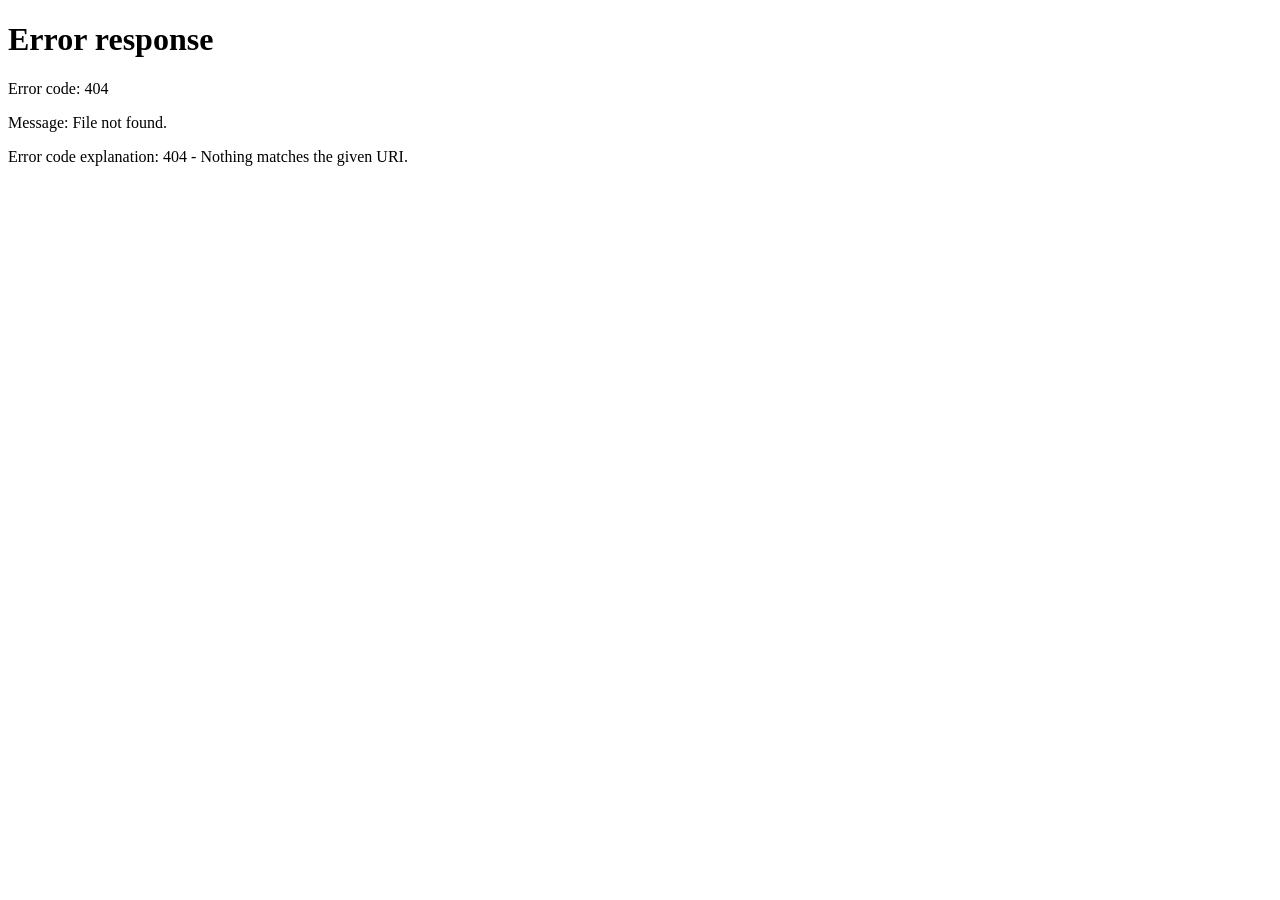
==== index.html @ 0cbb50e5 "update file" ====
<!DOCTYPE html>
<html lang="id">
<head>
    <meta charset="UTF-8">
    <meta name="viewport" content="width=device-width, initial-scale=1.0">
    <title>Website Kelas BIGVONERS</title>
    <!-- Google Fonts -->
    <link href="https://fonts.googleapis.com/css2?family=Poppins:wght@300;400;600;700&display=swap" rel="stylesheet">
    <!-- Font Awesome -->
    <link rel="stylesheet" href="https://cdnjs.cloudflare.com/ajax/libs/font-awesome/6.0.0/css/all.min.css">
    <!-- CSS -->
    <link rel="stylesheet" href="style.css">
</head>
<body>
    
   <!-- Navbar -->
<nav class="navbar">

    <div class="logo">
        <img src="logo.png" alt="Logo">
        <span>BISNIS DIGITAL 2-A1 UMSIDA</span>
    </div>
    
    <ul class="nav-links" id="navMenu">
        <li><a href="#home">Beranda</a></li>
        <li><a href="#about">Tentang</a></li>
        <li><a href="#social">Medsos</a></li>
        <li><a href="#struktur">Struktur dan Anggota</a></li>
        <li><a href="#gallery">Galeri</a></li>
        <li><a href="jadwal matkul.html" target="_blank">Jadwal</a></li>
        <li><a href="javascript:void(0)" onclick="logout()" class="logout-btn">
                <i class="fas fa-sign-out-alt"></i> Logout
            </a>
        </li>
    </ul>
    
    <div class="burger" id="burgerBtn">
        <div></div>
        <div></div>
        <div></div>
    </div>

</nav>

    <!-- Hero Section (Bagian Utama) -->
    <section id="home" class="hero">
        <div class="hero-content">
            <h1>Selamat Datang di <br> <span class="highlight">Kelas Bisnis Digital A1</span></h1>
            <p>Melaju Pesat Tanpa Batas</p>
            <a href="#about" class="btn">Jelajahi Kelas</a>
        </div>
    </section>

    <!-- About Section -->
    <section id="about" class="about">
        <div class="container">
            <h2>Tentang Kelas</h2>
            <div class="about-content">
                <div class="about-text">
                    <p>Website Bisnis Digital 2-A1 UMSIDA merupakan halaman digital yang dibuat untuk menampilkan berbagai informasi dan aktivitas yang berkaitan dengan kelas. Di dalamnya terdapat gambaran tentang jadwal perkuliahan, mata kuliah, serta beberapa dokumentasi yang menjadi bagian dari kegiatan mahasiswa selama menjalani proses belajar.<br><br> Melalui website ini, kelas Bisnis Digital 2-A1 memiliki tempat untuk menyimpan dan membagikan informasi secara lebih teratur. Selain sebagai media informasi, website ini juga menjadi bagian dari dokumentasi perjalanan mahasiswa dalam menjalani perkuliahan di bidang bisnis digital</p>
                    <div class="stats">
                        <div class="stat-box">
                            <h3>33</h3>
                            <p>Mahasiswa</p>
                        </div>
                        <div class="stat-box">
                            <h3>17</h3>
                            <p>Laki-Laki</p>
                        </div>
                        <div class="stat-box">
                            <h3>18</h3>
                            <p>Perempuan</p>
                        </div>
                    </div>
                </div>
            </div>
        </div>
    </section>

     <!-- SECTION PENGUMUMAN -->
    <section id="pengumuman" class="pengumuman-section">
        <div class="container">
            <h2>📢 Pengumuman</h2>
            <div class="pengumuman-grid">
                <!-- Pengumuman 1 -->
                <div class="pengumuman-card" onclick="openPengumuman(1)">
                    <div class="pengumuman-header">
                        <span class="pengumuman-tag">LIBUR</span>
                        <span class="pengumuman-date">16 Maret 2026</span>
                    </div>
                    <h3>Libur Hari Raya Idulfitri</h3>
                    <p>Libur Hari Raya Idulfitri pada tanggal 16 Maret 2026</p>
                </div>

                <!-- Pengumuman 2 -->
                <div class="pengumuman-card" onclick="openPengumuman(2)">
                    <div class="pengumuman-header">
                        <span class="pengumuman-tag">AKADEMIK</span>
                        <span class="pengumuman-date">30 Maret 2026</span>
                    </div>
                    <h3>Aktif Perkuliahan</h3>
                    <p>Perkuliahan dimulai lagi pada 30 Maret 2026</p>
                </div>
            </div>
        </div>
    </section>

         <!-- Media Sosial Section -->
    <section id="social" class="social">
        <h2>Media Sosial</h2>
        <div class="social-container">
            <!-- Instagram -->
            <a href="https://www.instagram.com/bigvoners" target="_blank" class="social-box">
                <i class="fab fa-instagram"></i>
                <span>Instagram</span>
            </a>
            
            <!-- TikTok -->
            <a href="https://www.tiktok.com/@bisnisdigital.umsida" target="_blank" class="social-box">
                <i class="fab fa-tiktok"></i>
                <span>TikTok</span>
            </a>
        </div>
    </section>

    <!-- Struktur Kelas Section -->
    <section id="struktur" class="struktur">
        <h2>Struktur Kelas</h2>
        <div class="struktur-container">

            <div class="struktur-box siswa">
                <div class="foto-box">
                    <img src="rizal.jpeg" alt="Siswa">
                </div>
                <h3>Raizal Ramadhan Putra Prasetyo</h3>
                <p>Ketua Kelas</p>
                <p>@rizly_pp</p>
            </div>

            <div class="struktur-box siswa">
                <div class="foto-box">
                    <img src="fandy.jpeg" alt="Siswa">
                </div>
                <h3>Fandy Akbar Putra Pratama</h3>
                <p>Wakil Ketua Kelas</p>
                <p>@fandyyoii_</p>
            </div>

            <div class="struktur-box siswa">
                <div class="foto-box">
                    <img src="pak alshaf.png" alt="Siswa">
                </div>
                <h3>Alshaf Pebrianggara, S.E., M.M.</h3>
                <p>Kaprodi Bisnis Digital</p>
            </div>

            <div class="struktur-box siswa">
                <div class="foto-box">
                    <img src="miko.png" alt="Siswa">
                </div>
                <h3>Bumicko Atha Ghaly</h3>
                <p>Bendahara</p>
                <p>@miecookp</p>
            </div>

            <div class="struktur-box siswa">
                <div class="foto-box">
                    <img src="zahra.jpeg" alt="Siswa">
                </div>
                <h3>Naurah Az Zahra</h3>
                <p>Sekretaris</p>
                <p>@vylet.ra</p>
            </div>
        </div>
    </section>

        <!-- Anggota Kelas Section -->
    <section id="anggota" class="anggota">
        <h2>Anggota Kelas</h2>
        
        <!-- Pagination Controls -->
        <div class="pagination">
            <button id="prevBtn" class="page-btn" onclick="changePage(-1)">&#8592; Sebelumnya</button>
            <span id="pageIndicator" class="page-indicator">Halaman 1 dari 4</span>
            <button id="nextBtn" class="page-btn" onclick="changePage(1)">Selanjutnya &#8594;</button>
        </div>

        <!-- Page 1 -->
        <div class="anggota-container" id="page1">
            <div class="anggota-box">
                <div class="foto-box">
                    <img src="chelsea.jpeg" alt="Siswa">
                </div>
                <h3>Rara Chelsea Basuki Putri</h3>
                <p>Mahasiswi Bisnis Digital</p>
                <p>@cchelssea</p>
            </div>

            <div class="anggota-box">
                <div class="foto-box">
                    <img src="cindy.png" alt="Siswa">
                </div>
                <h3>Cindy Aurelia</h3>
                <p>Mahasiswi Bisnis Digital</p>
                <p>@cindy.aurelia23</p>
            </div>

            <div class="anggota-box">
                <div class="foto-box">
                    <img src="risah.png" alt="Siswa">
                </div>
                <h3>Salsabila Marisah Rahmadany </h3>
                <p>Mahasiswi Bisnis Digital</p>
                <p>@bila.rsh</p>
            </div>

            <div class="anggota-box">
                <div class="foto-box">
                    <img src="dika.png" alt="Siswa">
                </div>
                <h3>Andika Pratama Putra</h3>
                <p>Mahasiswa Bisnis Digital</p>
                <p>@eyydkzz</p>
            </div>

            <div class="anggota-box">
                <div class="foto-box">
                    <img src="hilmi.jpeg" alt="Siswa">
                </div>
                <h3>Mukhammad Hilmi Al Fatih</h3>
                <p>Mahasiswa Bisnis Digital</p>
                <p>@mukhammadhilmi_317</p>
            </div>

            <div class="anggota-box">
                <div class="foto-box">
                    <img src="giggsy.png" alt="Siswa">
                </div>
                <h3>Giggsy Achmad Fahreisy</h3>
                <p>Mahasiswa Bisnis Digital</p>
                <p>@giggsy.a.f</p>
            </div>

            <div class="anggota-box">
                <div class="foto-box">
                    <img src="adam.png" alt="Siswa">
                </div>
                <h3>Muh. Adam Perdana Rohmatulloh</h3>
                <p>Mahasiswa Bisnis Digital</p>
                <p>@smithz.ashcroft</p>
            </div>

            <div class="anggota-box">
                <div class="foto-box">
                    <img src="aldo.png" alt="Siswa">
                </div>
                <h3>M. Aldo Firoos</h3>
                <p>Mahasiswa Bisnis Digital</p>
                <p>@fald_trck</p>
            </div>

            <div class="anggota-box">
                <div class="foto-box">
                    <img src="tifa.png" alt="Siswa">
                </div>
                <h3>Insani Latifah</h3>
                <p>Mahasiswi Bisnis Digital</p>
                <p>@insnltfh</p>
            </div>
        </div>

        <!-- Page 2 -->
        <div class="anggota-container" id="page2" style="display: none;">
            <div class="anggota-box">
                <div class="foto-box">
                    <img src="aurel.png" alt="Siswa">
                </div>
                <h3>Azmi Aurel Nur Adilah</h3>
                <p>Mahasiswi Bisnis Digital</p>
                <p>@aaurelnd</p>
            </div>

            <div class="anggota-box">
                <div class="foto-box">
                    <img src="verina.png" alt="Siswa">
                </div>
                <h3>Verina Lintang Gantari</h3>
                <p>Mahasiswi Bisnis Digital</p>
                <p>@vllynpch_</p>
            </div>

            <div class="anggota-box">
                <div class="foto-box">
                    <img src="zaim.png" alt="Siswa">
                </div>
                <h3>Zaimul Mukhlisin Naf'an</h3>
                <p>Mahasiswa Bisnis Digital</p>
                <p>@naf_ann_</p>
            </div>

            <div class="anggota-box">
                <div class="foto-box">
                    <img src="nabila.jpeg" alt="Siswa">
                </div>
                <h3>Nabila Maghfirotunnisa'</h3>
                <p>Mahasiswi Bisnis Digital</p>
                <p>@dumb.bilaa</p>
            </div>

            <div class="anggota-box">
                <div class="foto-box">
                    <img src="naufal.jpeg" alt="Siswa">
                </div>
                <h3>Naufal Ahmad Kawashi</h3>
                <p>Mahasiswa Bisnis Digital</p>
                <p>@kawashi078</p>
            </div>

            <div class="anggota-box">
                <div class="foto-box">
                    <img src="denisa.jpeg" alt="Siswa">
                </div>
                <h3>Denisa Rosifah Dewi</h3>
                <p>Mahasiswi Bisnis Digital</p>
                <p>@denisarosifah</p>
            </div>

            <div class="anggota-box">
                <div class="foto-box">
                    <img src="rafli.png" alt="Siswa">
                </div>
                <h3>Rafli Andika Islami</h3>
                <p>Mahasiswa Bisnis Digital</p>
                <p>@rafli_a_i</p>
            </div>

            <div class="anggota-box">
                <div class="foto-box">
                    <img src="candra.jpeg" alt="Siswa">
                </div>
                <h3>Candra Dwi Krisna Yahya</h3>
                <p>Mahasiswa Bisnis Digital</p>
                <p>@candradwikrisna</p>
            </div>

            <div class="anggota-box">
                <div class="foto-box">
                    <img src="ryas.png" alt="Siswa">
                </div>
                <h3>Ryas Suci Maulidya</h3>
                <p>Mahasiswi Bisnis Digital</p>
                <p>@</p>
            </div>
        </div>

        <!-- Page 3 -->
        <div class="anggota-container" id="page3" style="display: none;">
            <div class="anggota-box">
                <div class="foto-box">
                    <img src="nylam.jpeg" alt="Siswa">
                </div>
                <h3>Khofifah Nylam Cahya</h3>
                <p>Mahasiswi Bisnis Digital</p>
                <p>@nylamchy</p>
            </div>

            <div class="anggota-box">
                <div class="foto-box">
                    <img src="acha.png" alt="Siswa">
                </div>
                <h3>Marsha Dwi Anggraeni</h3>
                <p>Mahasiswi Bisnis Digital</p>
                <p>@marshazrn</p>
            </div>

            <div class="anggota-box">
                <div class="foto-box">
                    <img src="farah.jpeg" alt="Siswa">
                </div>
                <h3>Farah Ardyanti Nursafitri</h3>
                <p>Mahasiswi Bisnis Digital</p>
                <p>@qyserrax</p>
            </div>

            <div class="anggota-box">
                <div class="foto-box">
                    <img src="verina.jpeg" alt="Siswa">
                </div>
                <h3>Kaamiliaa Meilanda</h3>
                <p>Mahasiswi Bisnis Digital</p>
                <p>@meeilla._</p>
            </div>

            <div class="anggota-box">
                <div class="foto-box">
                    <img src="vicky.jpeg" alt="Siswa">
                </div>
                <h3>Vicky Royyan Akbar Zainuddin</h3>
                <p>Mahasiswa Bisnis Digital</p>
                <p>@prx.kyy</p>
            </div>

            <div class="anggota-box">
                <div class="foto-box">
                    <img src="aji.png" alt="Siswa">
                </div>
                <h3>Wibatsu Estuaji</h3>
                <p>Mahasiswa Bisnis Digital</p>
                <p>@wibss_e</p>
            </div>

            <div class="anggota-box">
                <div class="foto-box">
                    <img src="wildan.jpeg" alt="Siswa">
                </div>
                <h3>Achmad Wildan Maghfirudin</h3>
                <p>Mahasiswa Bisnis Digital</p>
                <p>@chilghm</p>
            </div>

            <div class="anggota-box">
                <div class="foto-box">
                    <img src="fani.jpeg" alt="Siswa">
                </div>
                <h3>Nisrina Fauliza Putri Fania</h3>
                <p>Mahasiswi Bisnis Digital</p>
                <p>@calizaaacs</p>
            </div>

            <div class="anggota-box">
                <div class="foto-box">
                    <img src="anton.jpeg" alt="Siswa">
                </div>
                <h3>Anton Sugiok</h3>
                <p>Mahasiswa Bisnis Digital</p>
                <p>@dumplingsaja</p>
            </div>
        </div>

        <!-- Page 4 -->
        <div class="anggota-container" id="page4" style="display: none;">
            <div class="anggota-box">
                <div class="foto-box">
                    <img src="rena.jpeg" alt="Siswa">
                </div>
                <h3>Rena Amelia Dyanasari</h3>
                <p>Mahasiswi Bisnis Digital</p>
                <p>@rrennnaaa_</p>
            </div>

            <div class="anggota-box">
                <div class="foto-box">
                    <img src="fia.png" alt="Siswa">
                </div>
                <h3>Alifia Rachmatika Putri Innaku</h3>
                <p>Mahasiswi Bisnis Digital</p>
                <p>@rahmfia_inna</p>
            </div>
        </div>
    </section>

    <!-- Gallery Section -->
    <section id="gallery" class="gallery">
        <h2>Galeri Kelas</h2>
        <div class="gallery-grid">
            <div class="card"><img src="foto1.jpg" alt="Foto 1"></div>
            <div class="card"><img src="foto2.jpg" alt="Foto 2"></div>
            <div class="card"><img src="foto3.jpg" alt="Foto 3"></div>
        </div>
         <div class="gallery-grid">
            <div class="card"><img src="foto4.jpeg" alt="Foto 4"></div>
            <div class="card"><img src="foto5.jpeg" alt="Foto 5"></div>
            <div class="card"><img src="foto6.jpeg" alt="Foto 6"></div>
        </div>
         <div class="gallery-grid">
            <div class="card"><img src="foto7.JPG" alt="Foto 7"></div>
            <div class="card"><img src="foto8.JPG" alt="Foto 8"></div>
            <div class="card"><img src="foto9.JPG" alt="Foto 9"></div>
        </div>
         <div class="gallery-grid">
            <div class="card"><img src="foto10.jpg" alt="Foto 10"></div>
            <div class="card"><img src="foto11.jpg" alt="Foto 11"></div>
            <div class="card"><img src="foto12.jpg" alt="Foto 12"></div>
        </div>
         <div class="gallery-grid">
            <div class="card"><img src="foto13.jpg" alt="Foto 13"></div>
            <div class="card"><img src="foto14.jpg" alt="Foto 14"></div>
            <div class="card"><img src="foto15.jpg" alt="Foto 15"></div>
            </div>
         <div class="gallery-grid">
            <div class="card"><img src="foto16.JPG" alt="Foto 16"></div>
            <div class="card"><img src="foto17.JPG" alt="Foto 17"></div>
            <div class="card"><img src="foto18.JPG" alt="Foto 18"></div>
        </div>
    </section>

       <!-- Footer -->
    <footer class="footer">
        <div class="footer-container">
            <div class="footer-info">
                <h3>BISNIS DIGITAL 2-A1</h3>
                <p>Website Resmi Kelas</p>
                <p>Melaju Pesat Tanpa Batas</p>
            </div>

            <div class="footer-social">
                <h3>Media Sosial</h3>
                <div class="social-links">
                    <a href="https://www.instagram.com/bigvoners" target="_blank" class="social-icon instagram">
                        <i class="fab fa-instagram"></i>
                    </a>
                    <a href="https://www.tiktok.com/@bisnisdigital.umsida" target="_blank" class="social-icon tiktok">
                        <i class="fab fa-tiktok"></i>
                    </a>
                </div>
            </div>

            <div class="footer-contact">
                <h3>Contact</h3>
                <div class="contact-info">
                    <p>Jl. Raya Lebo No.4, Rame, Pilang, Kec. Wonoayu, Kabupaten Sidoarjo, Jawa Timur 61261</p>
                </div>
            </div>
        </div>

        <div class="footer-bottom">
            <div class="copyright">
                <p>&copy; 2026 Bisnis Digital 2-A1 UMSIDA</p>
            </div>
            <div class="website-by">
                <p>Website by <strong>Dika</strong></p>
            </div>
        </div>
    </footer>
        
        <!-- Lightbox Modal -->
    <div id="lightbox" class="lightbox">
        <span class="close-btn" onclick="closeLightbox()">&times;</span>
        <button class="nav-btn prev" onclick="changeImage(-1)">&#10094;</button>
        <img class="lightbox-img" id="lightbox-img" src="" alt="Gallery Image">
        <button class="nav-btn next" onclick="changeImage(1)">&#10095;</button>
        <div class="lightbox-caption" id="lightbox-caption"></div>
    </div>

    <!-- MODAL PENGUMUMAN -->
    <div id="pengumumanModal" class="pengumuman-modal">
        <div class="pengumuman-modal-content">
            <span class="pengumuman-close-btn" onclick="closePengumumanModal()">&times;</span>
            <div id="pengumumanModalBody">

            </div>
        </div>
    </div>

    <script src="login.js"></script>
    <script src="script.js"></script>

    <script>
if(sessionStorage.getItem("login") !== "true"){
    window.location.href = "login.html";
}
</script>

</body>
</html>
---- style.css ----
* {
    margin: 0;
    padding: 0;
    box-sizing: border-box;
    font-family: 'Poppins', sans-serif;
}

:root {
    --primary-color: #6a11cb;
    --secondary-color: #2575fc;
    --text-color: #333;
    --bg-color: #f4f4f4;
    --glass-bg: rgba(255, 255, 255, 0.1);
    --glass-border: rgba(255, 255, 255, 0.2);
}

body {
    background-color: var(--bg-color);
    color: var(--text-color);
    overflow-x: hidden;
}

.navbar {
    display: flex !important;
    justify-content: space-between !important;
    align-items: center !important;
    padding: 1.5rem 5% !important;
    background: rgba(255, 255, 255, 0.9) !important;
    position: fixed !important;
    width: 100% !important;
    top: 0 !important;
    z-index: 1000 !important;
    box-shadow: 0 2px 10px rgba(0,0,0,0.1) !important;
}

.logo {
    display: flex !important;
    align-items: center !important;
    gap: 10px !important;
    color: #333 !important;
    font-size: 1.5rem !important;
    font-weight: 700 !important;
}

.logo img {
    height: 40px !important;
    width: auto !important;
    border-radius: 50% !important;
}

.nav-links {
    list-style: none !important;
    display: flex !important;
    gap: 30px !important;
    margin: 0 !important;
    padding: 0 !important;
}

.nav-links li {
    margin: 0 !important;
    padding: 0 !important;
}

.nav-links a {
    text-decoration: none !important;
    color: #333 !important;
    font-weight: 600 !important;
    font-size: 16px !important;
    transition: 0.3s !important;
}

.nav-links a:hover {
    color: #6a11cb !important;
}

.hero {
    height: 100vh;
    background: linear-gradient(135deg, var(--primary-color), var(--secondary-color));
    display: flex;
    justify-content: center;
    align-items: center;
    text-align: center;
    color: white;
    padding: 0 20px;
    margin-top: 90px;
}

.hero h1 {
    font-size: 3.5rem;
    margin-bottom: 1rem;
}

.highlight {
    color: #ffd700; 
    text-shadow: 2px 2px 4px rgba(0,0,0,0.3);
}

.hero p {
    font-size: 1.2rem;
    margin-bottom: 2rem;
    max-width: 600px;
    margin-left: auto;
    margin-right: auto;
}

.btn {
    padding: 10px 30px;
    background: white;
    color: var(--primary-color);
    text-decoration: none;
    border-radius: 50px;
    font-weight: 600;
    transition: 0.3s;
}

.btn:hover {
    transform: scale(1.05);
    box-shadow: 0 5px 15px rgba(0,0,0,0.2);
}

section {
    padding: 5rem 10%;
}

h2 {
    text-align: center;
    font-size: 2.5rem;
    margin-bottom: 3rem;
    color: var(--primary-color);
}

.about {
    background: white;
}

.about-content {
    display: flex;
    justify-content: center;
    align-items: center;
    gap: 2rem;
    flex-wrap: wrap;
}

.about-text {
    max-width: 600px;
    line-height: 1.6;
}

.stats {
    display: flex;
    gap: 20px;
    margin-top: 20px;
}

.stat-box {
    background: var(--bg-color);
    padding: 15px;
    border-radius: 10px;
    text-align: center;
    min-width: 100px;
}

.stat-box h3 {
    color: var(--secondary-color);
}

.social {
    padding: 5rem 10%;
    background: #f4f4f4;
    text-align: center;
}

.social h2 {
    color: #333;
    margin-bottom: 3rem;
    font-size: 2.5rem;
    font-weight: 700;
}

.social-container {
    display: flex;
    justify-content: center;
    gap: 30px;
    flex-wrap: wrap;
}

.social-box {
    display: flex;
    flex-direction: column;
    align-items: center;
    justify-content: center;
    width: 150px;
    height: 150px;
    background: linear-gradient(135deg, #6a11cb, #2575fc);
    border-radius: 15px;
    text-decoration: none;
    color: white;
    font-weight: 600;
    transition: 0.3s;
    box-shadow: 0 4px 15px rgba(106, 17, 203, 0.3);
}

.social-box:hover {
    transform: translateY(-10px);
    box-shadow: 0 8px 25px rgba(106, 17, 203, 0.5);
}

.social-box i {
    font-size: 3rem;
    margin-bottom: 10px;
}

.social-box span {
    font-size: 0.9rem;
}

@media (max-width: 768px) {
    .social-container {
        flex-direction: column;
        align-items: center;
    }
    
    .social-box {
        width: 100%;
        max-width: 300px;
    }
}

.struktur {
    padding: 5rem 10%;
    background: #f4f4f4;
    text-align: center;
}

.struktur h2 {
    color: #333;
    margin-bottom: 3rem;
    font-size: 2.5rem;
    font-weight: 700;
}

.struktur-container {
    display: flex;
    flex-wrap: wrap;
    justify-content: center;
    align-items: flex-start;
    gap: 40px;
}

.struktur-box.siswa {
    border: 2px solid #85258a;
    border-radius: 15px;
    padding: 25px;
    width: 150px;
    background: transparent;
    box-shadow: 0 4px 15px rgba(133, 37, 138, 0.15);
}

.foto-box {
    width: 100px;
    height: 100px;
    margin: 0 auto 15px;
    border-radius: 50%;
    overflow: hidden;
    border: 3px solid #85258a;
    box-shadow: 0 4px 10px rgba(0,0,0,0.2);
}

.foto-box img {
    width: 100%;
    height: 100%;
    object-fit: cover;
}

.struktur-box h3 {
    font-size: 1rem;
    margin-bottom: 5px;
    font-weight: 600;
    color: #333;
}

.struktur-box p {
    font-size: 0.85rem;
    color: #666;
    font-weight: 500;
}

.struktur-box:hover {
    transform: translateY(-10px);
    box-shadow: 0 12px 30px rgba(133, 37, 138, 0.3);
}

.struktur-box.wali-kelas:hover {
    transform: scale(1.15) translateY(-10px);
}

@media (max-width: 768px) {
    .struktur-container {
        flex-direction: column;
        align-items: center;
    }
    
    .struktur-box.wali-kelas {
        transform: scale(1);
    }
    
    .struktur-box {
        width: 100%;
        max-width: 200px;
    }
}

.anggota {
    padding: 5rem 10%;
    background: #f4f4f4;
    text-align: center;
}

.anggota h2 {
    color: #333;
    margin-bottom: 3rem;
    font-size: 2.5rem;
    font-weight: 700;
}

.pagination {
    display: flex;
    justify-content: center;
    align-items: center;
    gap: 20px;
    margin-bottom: 3rem;
}

.page-btn {
    padding: 10px 25px;
    background: #85258a;
    color: white;
    border: none;
    border-radius: 50px;
    font-weight: 600;
    cursor: pointer;
    transition: 0.3s;
}

.page-btn:hover {
    background: #6a11cb;
    transform: translateY(-2px);
}

.page-btn:disabled {
    background: #ccc;
    cursor: not-allowed;
    transform: none;
}

.page-indicator {
    font-size: 1.1rem;
    color: #333;
    font-weight: 600;
}

.anggota-container {
    display: grid;
    grid-template-columns: repeat(3, 1fr);
    gap: 30px;
    max-width: 1200px;
    margin: 0 auto;
}

.anggota-box {
    border: 2px solid #85258a;
    border-radius: 15px;
    padding: 25px;
    background: transparent;
    box-shadow: 0 4px 15px rgba(133, 37, 138, 0.15);
    transition: 0.3s;
}

.anggota-box:hover {
    transform: translateY(-10px);
    box-shadow: 0 12px 30px rgba(133, 37, 138, 0.3);
}

.foto-box {
    width: 100px;
    height: 100px;
    margin: 0 auto 15px;
    border-radius: 50%;
    overflow: hidden;
    border: 3px solid #85258a;
    box-shadow: 0 4px 10px rgba(0,0,0,0.2);
}

.foto-box img {
    width: 100%;
    height: 100%;
    object-fit: cover;
}

.anggota-box h3 {
    font-size: 1rem;
    margin-bottom: 5px;
    font-weight: 600;
    color: #333;
}

.anggota-box p {
    font-size: 0.85rem;
    color: #666;
    font-weight: 500;
}

@media (max-width: 768px) {
    .anggota-container {
        grid-template-columns: 1fr;
        gap: 20px;
    }
    
    .anggota-box {
        width: 100%;
        max-width: 300px;
        margin: 0 auto;
    }
    
    .pagination {
        flex-direction: column;
        gap: 10px;
    }
}

.gallery {
    background: var(--bg-color);
}

.gallery-grid {
    display: grid;
    grid-template-columns: repeat(auto-fit, minmax(250px, 1fr));
    gap: 20px;
}

.card {
    border-radius: 15px;
    overflow: hidden;
    box-shadow: 0 4px 15px rgba(0,0,0,0.1);
    transition: 0.3s;
}

.card:hover {
    transform: translateY(-10px);
}

.card img {
    width: 100%;
    height: 200px;
    object-fit: cover;
}

footer {
    background: #222;
    color: white;
    text-align: center;
    padding: 2rem;
}

@media (max-width: 768px) {
    .nav-links {
        display: none; 
    }
    
    .hero h1 {
        font-size: 2.5rem;
    }
}

/* ==================== LIGHTBOX ==================== */
.lightbox {
    display: none;
    position: fixed;
    z-index: 9999;
    left: 0;
    top: 0;
    width: 100%;
    height: 100%;
    background-color: rgba(0, 0, 0, 0.9);
    justify-content: center;
    align-items: center;
}

.lightbox-img {
    max-width: 90%;
    max-height: 80vh;
    border-radius: 10px;
    box-shadow: 0 0 20px rgba(255, 255, 255, 0.2);
    animation: zoomIn 0.3s ease;
}

@keyframes zoomIn {
    from { transform: scale(0.8); opacity: 0; }
    to { transform: scale(1); opacity: 1; }
}

.close-btn {
    position: absolute;
    top: 20px;
    right: 30px;
    color: white;
    font-size: 40px;
    font-weight: bold;
    cursor: pointer;
    z-index: 10000;
    transition: 0.3s;
}

.close-btn:hover {
    color: #ff6b6b;
}

.nav-btn {
    position: absolute;
    top: 50%;
    transform: translateY(-50%);
    background: rgba(133, 37, 138, 0.7);
    color: white;
    border: none;
    padding: 20px;
    font-size: 30px;
    cursor: pointer;
    border-radius: 50%;
    transition: 0.3s;
    z-index: 10000;
}

.nav-btn:hover {
    background: #85258a;
    transform: translateY(-50%) scale(1.1);
}

.nav-btn.prev {
    left: 30px;
}

.nav-btn.next {
    right: 30px;
}

.lightbox-caption {
    position: absolute;
    bottom: 20px;
    color: white;
    font-size: 1.2rem;
    text-align: center;
    width: 100%;
}

@media (max-width: 768px) {
    .nav-btn {
        padding: 15px;
        font-size: 25px;
    }
    
    .nav-btn.prev {
        left: 10px;
    }
    
    .nav-btn.next {
        right: 10px;
    }
}

/* ==================== FOOTER ==================== */
.footer {
    padding: 4rem 10% 2rem;
}

.footer-container {
    display: grid;
    grid-template-columns: repeat(3, 1fr);
    gap: 40px;
    max-width: 1200px;
    margin: 0 auto;
}

.footer-info h3 {
    font-size: 1.5rem;
    margin-bottom: 15px;
    font-weight: 700;
}

.footer-info p {
    font-size: 0.95rem;
    margin-bottom: 10px;
    opacity: 0.9;
}

.footer-social h3 {
    font-size: 1.2rem;
    margin-bottom: 20px;
    font-weight: 600;
    text-align: center; 
}

.social-links {
    display: flex;
    justify-content: center; 
    align-items: center;
    gap: 15px;
    margin: 0 auto; 
}

.social-icon {
    display: flex;
    align-items: center;
    justify-content: center;
    width: 50px;
    height: 50px;
    border-radius: 50%;
    text-decoration: none;
    color: white;
    font-size: 1.5rem;
    transition: 0.3s;
    box-shadow: 0 4px 15px rgba(0,0,0,0.2);
}

.social-icon:hover {
    transform: translateY(-5px);
    box-shadow: 0 8px 25px rgba(0,0,0,0.3);
}

.social-icon.instagram {
    background: linear-gradient(45deg, #f09433, #e6683c, #dc2743, #cc2366, #bc1888);
}

.social-icon.tiktok {
    background: linear-gradient(45deg, #000000);
}

.social-icon.whatsapp {
    background: linear-gradient(45deg, #25D366, #128C7E);
}

.footer-contact h3 {
    font-size: 1.2rem;
    margin-bottom: 20px;
    font-weight: 600;
}

.contact-info {
    display: flex;
    flex-direction: column;
    gap: 12px;
}

.contact-info p {
    font-size: 0.95rem;
    display: flex;
    align-items: center;
    gap: 10px;
    opacity: 0.9;
}

.contact-info i {
    width: 20px;
}

.footer-bottom {
    display: flex;
    justify-content: space-between;
    align-items: center;
    margin-top: 40px;
    padding-top: 20px;
    border-top: 1px solid rgba(255, 255, 255, 0.2);
}

.copyright {
    font-size: 0.9rem;
    opacity: 0.8;
}

.copyright i {
    color: #ff6b6b;
}

.website-by {
    font-size: 0.9rem;
    opacity: 0.8;
}

.website-by strong {
    color: #fff;
    font-weight: 700;
}

@media (max-width: 768px) {
    .footer-container {
        grid-template-columns: 1fr;
        gap: 30px;
        text-align: center;
    }
    
    .social-links {
        justify-content: center;
    }
    
    .contact-info p {
        justify-content: center;
    }
    
    .footer-bottom {
        flex-direction: column;
        gap: 10px;
        text-align: center;
    }
}

/* ==================== JADWAL ==================== */
.jadwal-section {
    padding: 5rem 10%;
    background: linear-gradient(135deg, #f4f4f4);
    min-height: 100vh;
}

.jadwal-container {
    max-width: 1400px;
    margin: 0 auto;
}

.jadwal-section h2 {
    text-align: center;
    color: black;
    font-size: 2.5rem;
    margin-bottom: 10px;
    font-weight: 700;
}

.jadwal-subtitle {
    text-align: center;
    color: black;
    font-size: 1.2rem;
    margin-bottom: 40px;
    opacity: 0.9;
}

.jadwal-grid {
    display: grid;
    grid-template-columns: repeat(2, 1fr);
    gap: 30px;
}

.jadwal-card {
    background: white;
    border-radius: 20px;
    padding: 30px;
    box-shadow: 0 8px 25px rgba(133, 37, 138, 0.2);
    transition: 0.3s;
}

.jadwal-card:hover {
    transform: translateY(-10px);
    box-shadow: 0 12px 35px rgba(133, 37, 138, 0.3);
}

.jadwal-header {
    display: flex;
    align-items: center;
    gap: 15px;
    margin-bottom: 25px;
    padding-bottom: 15px;
    border-bottom: 2px solid #85258a;
}

.jadwal-header i {
    font-size: 2rem;
    color: #85258a;
}

.jadwal-header h3 {
    font-size: 1.8rem;
    color: #333;
    font-weight: 700;
}

.jadwal-list {
    display: flex;
    flex-direction: column;
    gap: 15px;
}

.jadwal-item {
    display: flex;
    justify-content: space-between;
    align-items: center;
    padding: 15px 20px;
    background: #f8f9fa;
    border-radius: 10px;
    border-left: 4px solid #85258a;
    transition: 0.3s;
}

.jadwal-item:hover {
    background: #e8e0e9;
    transform: translateX(5px);
}

.jadwal-item .time {
    font-weight: 600;
    color: #85258a;
    min-width: 120px;
}

.jadwal-item .subject {
    font-weight: 600;
    color: #333;
    flex: 1;
    padding: 0 15px;
}

.jadwal-item .room {
    font-weight: 500;
    color: #666;
    background: #85258a;
    color: white;
    padding: 5px 15px;
    border-radius: 20px;
    font-size: 0.9rem;
}

@media (max-width: 768px) {
    .jadwal-grid {
        grid-template-columns: 1fr;
    }
    
    .jadwal-item {
        flex-direction: column;
        align-items: flex-start;
        gap: 10px;
    }
    
    .jadwal-item .time {
        min-width: auto;
    }
    
    .jadwal-item .room {
        width: 100%;
        text-align: center;
    }
}

/* ==================== LOGIN ==================== */
.login-body {
    background: linear-gradient(135deg, #85258a, #2575fc); 
    min-height: 100vh;
    display: flex;
    justify-content: center;
    align-items: center;
    padding: 20px;
}

.login-container {
    width: 100%;
    max-width: 450px;
}

.login-box {
    background: white;
    border-radius: 20px;
    padding: 40px;
    box-shadow: 0 10px 40px rgba(133, 37, 138, 0.3);
}

.login-header {
    text-align: center;
    margin-bottom: 30px;
}

.login-logo {
    width: 80px;
    height: 80px;
    border-radius: 50%;
    margin-bottom: 15px;
    border: 3px solid #85258a;
}

.login-header h2 {
    color: #333;
    font-size: 1.8rem;
    margin-bottom: 5px;
}

.login-header p {
    color: #666;
    font-size: 0.95rem;
}

.login-form {
    display: flex;
    flex-direction: column;
    gap: 20px;
}

.form-group {
    display: flex;
    flex-direction: column;
    gap: 8px;
}

.form-group label {
    color: #333;
    font-weight: 600;
    font-size: 0.95rem;
    display: flex;
    align-items: center;
    gap: 8px;
}

.form-group label i {
    color: #85258a;
}

.form-group input {
    padding: 12px 15px;
    border: 2px solid #e0e0e0;
    border-radius: 10px;
    font-size: 1rem;
    transition: 0.3s;
}

.form-group input:focus {
    outline: none;
    border-color: #85258a;
    box-shadow: 0 0 0 3px rgba(133, 37, 138, 0.1);
}

.form-message {
    padding: 10px 15px;
    border-radius: 8px;
    font-size: 0.9rem;
    text-align: center;
    display: none;
}

.form-message.show {
    display: block;
}

.login-btn {
    padding: 15px;
    background: linear-gradient(135deg, #85258a);
    color: white;
    border: none;
    border-radius: 10px;
    font-size: 1rem;
    font-weight: 600;
    cursor: pointer;
    transition: 0.3s;
    display: flex;
    align-items: center;
    justify-content: center;
    gap: 10px;
}

.login-btn:hover {
    transform: translateY(-2px);
    box-shadow: 0 5px 15px rgba(133, 37, 138, 0.3);
}

.login-footer {
    text-align: center;
    margin-top: 20px;
    padding-top: 20px;
    border-top: 1px solid #e0e0e0;
}

.login-footer p {
    color: #666;
    font-size: 0.85rem;
}

.login-footer strong {
    color: #85258a;
}

.logout-btn {
    color: #ff6b6b !important;
}

.logout-btn:hover {
    color: #ff4757 !important;
}

/* ==================== LOGIN ==================== */
.login-body {
    background: linear-gradient(135deg, #6a11cb);
    min-height: 100vh;
    display: flex;
    justify-content: center;
    align-items: center;
    padding: 20px;
}

.login-container {
    width: 100%;
    max-width: 450px;
}

.login-box {
    background: white;
    border-radius: 20px;
    padding: 40px;
    box-shadow: 0 10px 40px rgba(133, 37, 138, 0.3);
}

.login-header {
    text-align: center;
    margin-bottom: 30px;
}

.login-logo {
    width: 80px;
    height: 80px;
    border-radius: 50%;
    margin-bottom: 15px;
    border: 3px solid #85258a;
}

.login-header h2 {
    color: #333;
    font-size: 1.8rem;
    margin-bottom: 5px;
}

.login-header p {
    color: #666;
    font-size: 0.95rem;
}

.login-form {
    display: flex;
    flex-direction: column;
    gap: 20px;
}

.form-group {
    display: flex;
    flex-direction: column;
    gap: 8px;
}

.form-group label {
    color: #333;
    font-weight: 600;
    font-size: 0.95rem;
    display: flex;
    align-items: center;
    gap: 8px;
}

.form-group label i {
    color: #85258a;
}

.form-group input {
    padding: 12px 15px;
    border: 2px solid #e0e0e0;
    border-radius: 10px;
    font-size: 1rem;
    transition: 0.3s;
}

.form-group input:focus {
    outline: none;
    border-color: #85258a;
    box-shadow: 0 0 0 3px rgba(133, 37, 138, 0.1);
}

.form-message {
    padding: 12px 15px;
    border-radius: 8px;
    font-size: 0.9rem;
    text-align: center;
    display: none;
    animation: fadeIn 0.3s ease;
}

@keyframes fadeIn {
    from { opacity: 0; transform: translateY(-10px); }
    to { opacity: 1; transform: translateY(0); }
}

.form-message.show {
    display: block;
}

.login-btn {
    padding: 15px;
    background: linear-gradient(135deg, #85258a);
    color: white;
    border: none;
    border-radius: 10px;
    font-size: 1rem;
    font-weight: 600;
    cursor: pointer;
    transition: 0.3s;
    display: flex;
    align-items: center;
    justify-content: center;
    gap: 10px;
}

.login-btn:hover {
    transform: translateY(-2px);
    box-shadow: 0 5px 15px rgba(133, 37, 138, 0.3);
}

.login-footer {
    text-align: center;
    margin-top: 20px;
    padding-top: 20px;
    border-top: 1px solid #e0e0e0;
}

.login-footer p {
    color: #666;
    font-size: 0.85rem;
}

.login-footer strong {
    color: #85258a;
}

.logout-btn {
    color: #ff6b6b !important;
}

.logout-btn:hover {
    color: #ff4757 !important;
}

.logout-btn {
    color: #ff6b6b !important;
    font-weight: 600 !important;
}

.logout-btn:hover {
    color: #ff4757 !important;
    transform: translateY(-2px);
}

.logout-btn i {
    margin-right: 5px;
}

/* ==================== RESPONSIVE MOBILE ==================== */
@media (max-width: 768px) {
    .navbar {
        padding: 1rem 5%;
    }

    .nav-links {
        display: none; 
        flex-direction: column;
        position: absolute;
        top: 100%;
        left: 0;
        width: 100%;
        background: white;
        box-shadow: 0 2px 10px rgba(0,0,0,0.1);
    }

    .nav-links.active {
        display: flex;
    }

    .nav-links li {
        margin: 0;
        padding: 1rem;
        text-align: center;
    }

    .burger {
        display: block; 
    }

    .hero {
        padding: 4rem 1rem;
    }

    .hero h1 {
        font-size: 1.5rem;
    }

    .about-content {
        flex-direction: column;
    }

    .stats {
        flex-direction: column;
        gap: 1rem;
    }

    .struktur-container {
        flex-direction: column;
        gap: 2rem;
    }

    .anggota-container {
        grid-template-columns: 1fr;
    }

    .footer-container {
        flex-direction: column;
        gap: 2rem;
    }

    .login-box {
        width: 90%;
        padding: 2rem;
    }

    .logout-btn {
        font-size: 0.9rem;
    }
}

/* ==================== STATS CENTER ==================== */
.stats {
    display: flex;
    justify-content: center; 
    align-items: center;     
    gap: 2rem;             
    flex-wrap: wrap;         
    margin: 2rem 0;          
}

.stat-box {
    text-align: center;      
    padding: 1.5rem;
    background: white;
    border-radius: 8px;
    box-shadow: 0 4px 15px rgba(0,0,0,0.1);
    min-width: 150px;        
    flex: 1;                 
    max-width: 200px;        
}

.stat-box h3 {
    font-size: 2rem;
    color: #85258a;
    margin-bottom: 0.5rem;
}

.stat-box p {
    font-size: 1rem;
    color: #666;
    margin: 0;
}

/* ==================== SECTION PENGUMUMAN ==================== */
.pengumuman-section {
    padding: 80px 5%;
    background: #f5f5f5;
}

.pengumuman-section .container {
    max-width: 1200px;
    margin: 0 auto;
}

.pengumuman-section h2 {
    text-align: center;
    font-size: 2.5rem;
    margin-bottom: 3rem;
    color: #333;
}

.pengumuman-grid {
    display: grid;
    grid-template-columns: repeat(auto-fit, minmax(300px, 1fr));
    gap: 2rem;
}

.pengumuman-card {
    background: white;
    padding: 2rem;
    border-radius: 12px;
    box-shadow: 0 4px 15px rgba(0,0,0,0.1);
    transition: all 0.3s ease;
    cursor: pointer;
}

.pengumuman-card:hover {
    transform: translateY(-5px);
    box-shadow: 0 8px 25px rgba(0,0,0,0.2);
    border: 2px solid #85258a;
}

.pengumuman-header {
    display: flex;
    justify-content: space-between;
    align-items: center;
    margin-bottom: 1rem;
}

.pengumuman-tag {
    background: #85258a;
    color: white;
    padding: 0.25rem 0.75rem;
    border-radius: 20px;
    font-size: 0.85rem;
    font-weight: 600;
}

.pengumuman-date {
    font-size: 0.9rem;
    color: #666;
}

.pengumuman-card h3 {
    font-size: 1.3rem;
    margin-bottom: 0.75rem;
    color: #333;
}

.pengumuman-card p {
    font-size: 1rem;
    line-height: 1.6;
    color: #666;
    margin-bottom: 1rem;
}

/* ==================== MODAL PENGUMUMAN ==================== */
.pengumuman-modal {
    display: none;
    position: fixed;
    z-index: 1000;
    left: 0;
    top: 0;
    width: 100%;
    height: 100%;
    background: rgba(0,0,0,0.8);
    animation: fadeIn 0.3s ease;
}

.pengumuman-modal.show {
    display: flex;
    justify-content: center;
    align-items: center;
}

.pengumuman-modal-content {
    background: white;
    padding: 3rem;
    border-radius: 16px;
    max-width: 800px;
    width: 90%;
    max-height: 90vh;
    overflow-y: auto;
    position: relative;
    animation: slideUp 0.3s ease;
    box-shadow: 0 10px 40px rgba(0,0,0,0.3);
}

.pengumuman-close-btn {
    position: absolute;
    top: 1.5rem;
    right: 2rem;
    font-size: 2.5rem;
    cursor: pointer;
    color: #666;
    transition: color 0.3s;
    z-index: 10;
}

.pengumuman-close-btn:hover {
    color: #333;
}

.pengumuman-modal-body h3 {
    font-size: 2.5rem;
    margin-bottom: 1.5rem;
    color: #85258a;
    line-height: 1.2;
}

.pengumuman-modal-body p {
    font-size: 1.2rem;
    line-height: 1.8;
    color: #666;
    margin-bottom: 1.5rem;
}

.pengumuman-modal-body .pengumuman-date {
    font-size: 1.1rem;
    color: #85258a;
    font-weight: 600;
    margin-bottom: 1.5rem;
    display: flex;
    align-items: center;
    gap: 0.5rem;
}

.pengumuman-modal-body .pengumuman-tag {
    display: inline-block;
    background: #85258a;
    color: white;
    padding: 0.5rem 1rem;
    border-radius: 25px;
    font-size: 1rem;
    margin-bottom: 1.5rem;
    font-weight: 600;
}

/* ==================== ANIMASI ==================== */
@keyframes fadeIn {
    from { opacity: 0; }
    to { opacity: 1; }
}

@keyframes slideUp {
    from {
        transform: translateY(50px);
        opacity: 0;
    }
    to {
        transform: translateY(0);
        opacity: 1;
    }
}

/* ==================== RESPONSIVE MOBILE ==================== */
@media (max-width: 768px) {
    .pengumuman-section {
        padding: 60px 5%;
    }

    .pengumuman-section h2 {
        font-size: 2rem;
        margin-bottom: 2rem;
    }

    .pengumuman-grid {
        grid-template-columns: 1fr;
    }

    .pengumuman-card {
        padding: 1.5rem;
    }

    .pengumuman-modal-content {
        padding: 2rem;
        width: 95%;
        max-height: 85vh;
    }

    .pengumuman-modal-body h3 {
        font-size: 1.8rem;
    }

    .pengumuman-modal-body p {
        font-size: 1rem;
    }

    .pengumuman-close-btn {
        top: 1rem;
        right: 1.5rem;
        font-size: 2rem;
    }
}

/* ==================== RESPONSIVE MOBILE (HP) ==================== */

/* Tablet (768px - 1024px) */
@media (max-width: 1024px) {
    .container {
        padding: 0 3%;
    }
    
    .hero h1 {
        font-size: 2.5rem;
    }
}

/* Mobile (max 768px) */
@media (max-width: 768px) {
    /* Navbar Mobile */
    .navbar {
        padding: 1rem 5%;
    }
    
    .navbar{
        display:flex;
        justify-content:space-between;
        align-items:center;
        padding:8px 12px;
    }

    .logo{
        font-size:14px;
    }

    .logo img{
        width:28px;
        height:28px;
    }

    .nav-links{
        display:flex;
        flex-direction:row;
        align-items:center;
        gap:8px;
        font-size:12px;
    }

    .nav-links li{
        list-style:none;
    }

    .nav-links a{
        padding:4px 6px;
        font-size:12px;
    }
 
    .burger {
        display: flex;
    }
    
    /* Hero Section */
    .hero {
        padding: 120px 5% 80px;
    }
    
    .hero h1 {
        font-size: 2rem;
    }
    
    .hero p {
        font-size: 1rem;
    }
    
    /* Section Umum */
    section {
        padding: 60px 5%;
    }
    
    h2 {
        font-size: 1.8rem;
    }
    
    /* Grid Layout - 1 Kolom di HP */
    .pengumuman-grid,
    .social-grid,
    .struktur-container,
    .jadwal-grid {
        grid-template-columns: 1fr;
        gap: 1.5rem;
    }
    
    /* Card - Padding Lebih Kecil di HP */
    .pengumuman-card,
    .social-card,
    .struktur-box,
    .jadwal-card {
        padding: 1.5rem;
    }
    
    /* Modal */
    .pengumuman-modal-content {
        padding: 1.5rem;
        width: 95%;
    }
    
    .pengumuman-modal-body h3 {
        font-size: 1.5rem;
    }
    
    .pengumuman-modal-body p {
        font-size: 1rem;
    }
    
    .pengumuman-close-btn {
        top: 1rem;
        right: 1.5rem;
        font-size: 2rem;
    }
    
    /* Footer */
    .footer {
        padding: 2rem 5%;
    }
}

/* Mobile Kecil (max 480px) */
@media (max-width: 480px) {
    .hero h1 {
        font-size: 1.5rem;
    }
    
    h2 {
        font-size: 1.5rem;
    }
    
    .pengumuman-card,
    .social-card,
    .struktur-box,
    .jadwal-card {
        padding: 1rem;
    }
    
    .pengumuman-modal-content {
        padding: 1rem;
    }
}

/* tombol burger */
.burger{
display:none;
flex-direction:column;
cursor:pointer;
}

.burger div{
width:25px;
height:3px;
background:white;
margin:4px;
}

/* tampilan HP */
@media (max-width:768px){

.nav-links{
position:absolute;
top:60px;
right:10px;
background:#85258a;
width:200px;
display:none;
flex-direction:column;
padding:10px;
border-radius:8px;
}

.nav-links li{
margin:8px 0;
}

.nav-links.active{
display:flex;
}

.burger{
display:flex;
}

}

/* MOBILE NAVBAR */
@media (max-width:768px){

.burger{
display:flex;
flex-direction:column;
cursor:pointer;
padding:6px;
border:1px solid #ccc;
border-radius:6px;
}

.burger div{
width:22px;
height:3px;
background:#000;
margin:3px 0;
}

.nav-links{
position:absolute;
top:60px;
right:10px;
width:200px;
background:rgba(255,255,255,0.9);
backdrop-filter:blur(6px);
display:none;
flex-direction:column;
padding:12px;
border-radius:10px;
box-shadow:0 8px 20px rgba(0,0,0,0.15);
}

.nav-links li{
margin:8px 0;
list-style:none;
}

.nav-links a{
color:black;
text-decoration:none;
font-size:14px;
font-weight:500;
}

.nav-links.active{
display:flex;
}

}

@media (max-width:768px){

.burger{
display:flex;
flex-direction:column;
cursor:pointer;
}

.burger div{
width:22px;
height:3px;
background:#000;
margin:4px 0;
}

/* popup menu kanan */
.nav-links{
position:absolute;
top:65px;
right:10px;
left:auto;        /* penting supaya tidak ke kiri */
width:200px;

background:rgba(255,255,255,0.9);
display:none;
flex-direction:column;

padding:12px;
border-radius:10px;

box-shadow:0 8px 20px rgba(0,0,0,0.15);
}

.nav-links li{
margin:8px 0;
list-style:none;
}

.nav-links a{
color:black;
text-decoration:none;
}

.nav-links.active{
display:flex;
}

}
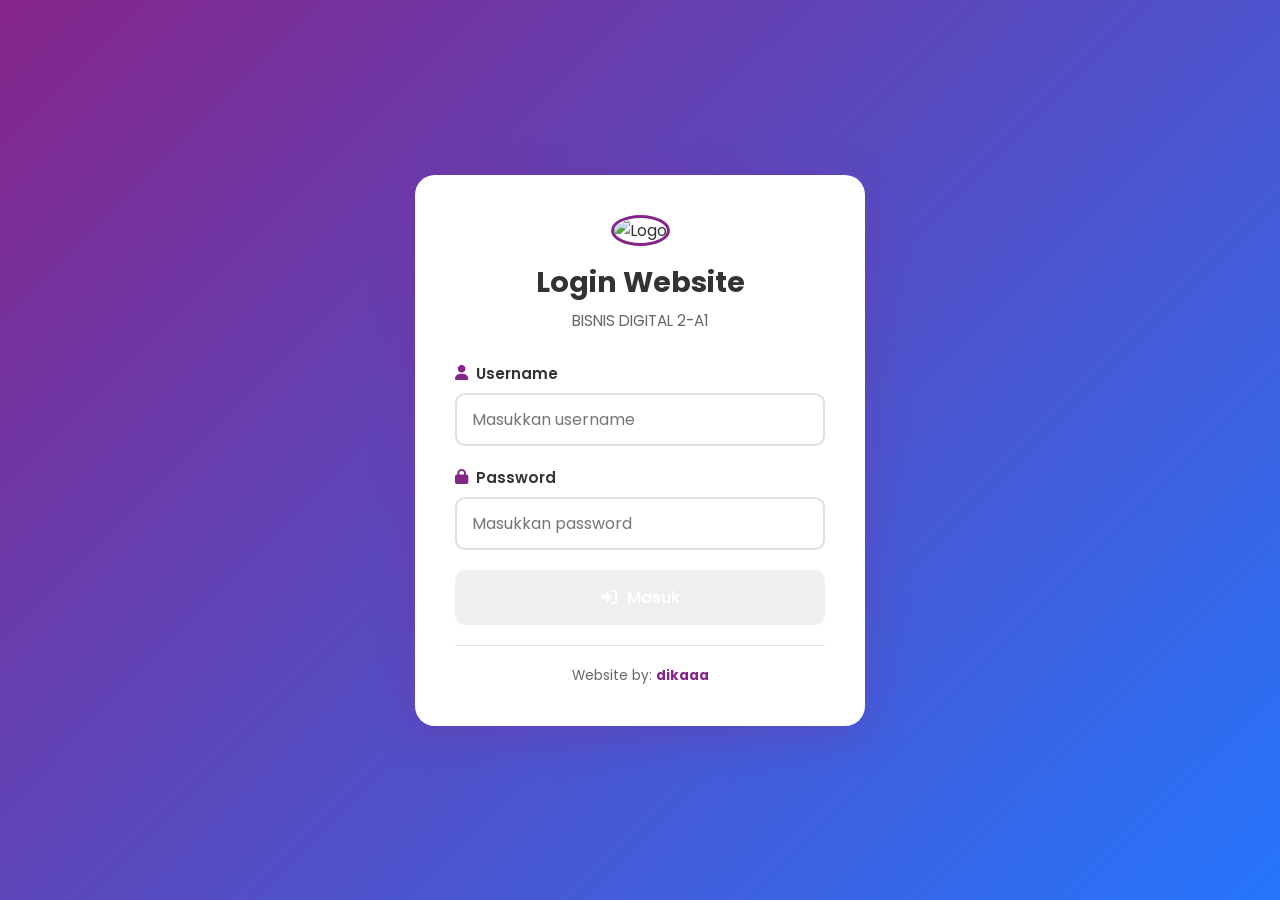
==== commit a551ccbb: "update" ====
--- a/index.html
+++ b/index.html
@@ -24,6 +24,8 @@
     <ul class="nav-links" id="navMenu">
         <li><a href="#home">Beranda</a></li>
         <li><a href="#about">Tentang</a></li>
+        <li><a href="#pengumuman">Pengumuman</a></li>
+        <li><a href="#izin">Surat Izin</a></li>
         <li><a href="#social">Medsos</a></li>
         <li><a href="#struktur">Struktur dan Anggota</a></li>
         <li><a href="#gallery">Galeri</a></li>
@@ -105,6 +107,41 @@
         </div>
     </section>
 
+    <!-- SECTION IZIN -->
+    <section id="izin" class="izin-section">
+
+    <h2>Izin Tidak Masuk</h2>
+    <p>Kirim pesan izin kepada sekretaris dan PJ matkul masing-masing</p>
+
+    <button class="btn-izin" onclick="toggleIzinForm()">
+    Izin
+    </button>
+
+    <div class="izin-form" id="izinForm">
+
+    <select id="matkulSelect">
+
+    <option value="">Pilih Tujuan Izin</option>
+    <option value="sekretaris">Sekretaris</option>
+    <option value="ilmu">Ilmu Ekonomi Makro</option>
+    <option value="keuangan">Keuangan Bisnis Digital</option>
+    <option value="pd">Pemrograman Dasar</option>
+    <option value="design">Design Thinking</option>
+    <option value="ai">Artificial Intelligence</option>
+    <option value="statistik">Statistik</option>
+    <option value="ibadah">Ibadah Akhlak dan Muamalah</option>
+
+    </select>
+
+    <button onclick="kirimIzin()" class="btn-kirim">
+    Kirim Izin
+    </button>
+
+    </div>
+
+    <p>(NOTE): Surat izin fisik (hardfile) dibawa dan dikasihkan ke sekretaris pada hari besoknya</p>
+    </section>
+
          <!-- Media Sosial Section -->
     <section id="social" class="social">
         <h2>Media Sosial</h2>
@@ -499,6 +536,7 @@
         <div class="footer-container">
             <div class="footer-info">
                 <h3>BISNIS DIGITAL 2-A1</h3>
+                <h3>Universitas Muhammadiyah Sidoarjo</h3>
                 <p>Website Resmi Kelas</p>
                 <p>Melaju Pesat Tanpa Batas</p>
             </div>
@@ -528,7 +566,7 @@
                 <p>&copy; 2026 Bisnis Digital 2-A1 UMSIDA</p>
             </div>
             <div class="website-by">
-                <p>Website by <strong>Dika</strong></p>
+                <p>Website by <strong>dikaaa</strong></p>
             </div>
         </div>
     </footer>
--- a/style.css
+++ b/style.css
@@ -49,11 +49,11 @@
 }
 
 .nav-links {
-    list-style: none !important;
-    display: flex !important;
-    gap: 30px !important;
-    margin: 0 !important;
-    padding: 0 !important;
+    list-style: none;
+    display: flex;
+    gap: 30px;
+    margin: 0;
+    padding: 0;
 }
 
 .nav-links li {
@@ -858,6 +858,7 @@
 .login-container {
     width: 100%;
     max-width: 450px;
+    margin: auto;
 }
 
 .login-box {
@@ -1000,6 +1001,7 @@
 .login-container {
     width: 100%;
     max-width: 450px;
+    margin: auto;
 }
 
 .login-box {
@@ -1155,30 +1157,48 @@
         padding: 1rem 5%;
     }
 
-    .nav-links {
-        display: none; 
-        flex-direction: column;
-        position: absolute;
-        top: 100%;
-        left: 0;
-        width: 100%;
-        background: white;
-        box-shadow: 0 2px 10px rgba(0,0,0,0.1);
-    }
-
-    .nav-links.active {
-        display: flex;
-    }
-
-    .nav-links li {
-        margin: 0;
-        padding: 1rem;
-        text-align: center;
-    }
-
-    .burger {
-        display: block; 
-    }
+    @media (max-width:768px){
+
+/* sembunyikan menu awal */
+.nav-links{
+display:none;
+flex-direction:column;
+
+position:absolute;
+top:60px;
+right:10px;
+
+width:200px;
+
+background:rgba(255,255,255,0.95);
+
+padding:12px;
+
+border-radius:10px;
+
+box-shadow:0 8px 20px rgba(0,0,0,0.15);
+}
+
+/* menu muncul saat hamburger diklik */
+.nav-links.active{
+display:flex;
+}
+
+/* tampilkan hamburger */
+.burger{
+display:flex;
+flex-direction:column;
+cursor:pointer;
+}
+
+.burger div{
+width:24px;
+height:3px;
+background:#000;
+margin:4px 0;
+}
+
+}
 
     .hero {
         padding: 4rem 1rem;
@@ -1212,9 +1232,11 @@
     }
 
     .login-box {
-        width: 90%;
-        padding: 2rem;
-    }
+    width: 90%;
+    max-width: 400px;
+    padding: 2rem;
+    margin: auto;
+}
 
     .logout-btn {
         font-size: 0.9rem;
@@ -1502,14 +1524,6 @@
         height:28px;
     }
 
-    .nav-links{
-        display:flex;
-        flex-direction:row;
-        align-items:center;
-        gap:8px;
-        font-size:12px;
-    }
-
     .nav-links li{
         list-style:none;
     }
@@ -1627,22 +1641,6 @@
 /* tampilan HP */
 @media (max-width:768px){
 
-.nav-links{
-position:absolute;
-top:60px;
-right:10px;
-background:#85258a;
-width:200px;
-display:none;
-flex-direction:column;
-padding:10px;
-border-radius:8px;
-}
-
-.nav-links li{
-margin:8px 0;
-}
-
 .nav-links.active{
 display:flex;
 }
@@ -1672,20 +1670,6 @@
 margin:3px 0;
 }
 
-.nav-links{
-position:absolute;
-top:60px;
-right:10px;
-width:200px;
-background:rgba(255,255,255,0.9);
-backdrop-filter:blur(6px);
-display:none;
-flex-direction:column;
-padding:12px;
-border-radius:10px;
-box-shadow:0 8px 20px rgba(0,0,0,0.15);
-}
-
 .nav-links li{
 margin:8px 0;
 list-style:none;
@@ -1719,24 +1703,6 @@
 margin:4px 0;
 }
 
-/* popup menu kanan */
-.nav-links{
-position:absolute;
-top:65px;
-right:10px;
-left:auto;        /* penting supaya tidak ke kiri */
-width:200px;
-
-background:rgba(255,255,255,0.9);
-display:none;
-flex-direction:column;
-
-padding:12px;
-border-radius:10px;
-
-box-shadow:0 8px 20px rgba(0,0,0,0.15);
-}
-
 .nav-links li{
 margin:8px 0;
 list-style:none;
@@ -1751,4 +1717,199 @@
 display:flex;
 }
 
+}
+
+/* ==================== SECTION IZIN ==================== */
+
+.izin-section{
+padding:80px 20px;
+text-align:center;
+background:#f9f9f9;
+}
+
+.izin-section h2{
+font-size:28px;
+margin-bottom:15px;
+}
+
+.izin-section p{
+font-size:16px;
+color:#555;
+}
+
+/* tombol izin */
+
+.btn-izin{
+display:inline-block;
+margin-top:25px;
+padding:14px 35px;
+background:#85258a;
+color:white;
+text-decoration:none;
+border-radius:10px;
+font-weight:bold;
+font-size:16px;
+transition:0.3s;
+}
+
+.btn-izin:hover{
+background:#85258a;
+transform:scale(1.05);
+}
+
+/* ==================== RESPONSIVE HP ==================== */
+
+@media (max-width:768px){
+
+.btn-izin{
+padding:12px 30px;
+font-size:15px;
+}
+
+}
+
+/* ================== INFO MATA KULIAH ================== */
+
+.matkul-info{
+display:flex;
+flex-direction:column;
+flex:1;
+padding:0 12px;
+}
+
+/* nama mata kuliah */
+
+.subject{
+font-weight:600;
+font-size:15px;
+color:#222;
+line-height:1.3;
+}
+
+/* PJ mata kuliah */
+
+.pj{
+font-size:13px;
+color:#666;
+margin-top:4px;
+display:flex;
+align-items:center;
+}
+
+/* icon kecil PJ */
+
+.pj::before{
+content:"👤";
+font-size:13px;
+margin-right:6px;
+}
+
+
+/* ================== RESPONSIVE TABLET ================== */
+
+@media (max-width:992px){
+
+.subject{
+font-size:14px;
+}
+
+.pj{
+font-size:12px;
+}
+
+}
+
+
+/* ================== RESPONSIVE HP ================== */
+
+@media (max-width:768px){
+
+.matkul-info{
+padding:0 8px;
+}
+
+.subject{
+font-size:13px;
+}
+
+.pj{
+font-size:11px;
+margin-top:3px;
+}
+
+.pj::before{
+font-size:11px;
+}
+
+}
+
+/* FORM IZIN */
+
+.izin-form{
+display:none;
+margin-top:20px;
+background:white;
+padding:20px;
+border-radius:12px;
+box-shadow:0 6px 15px rgba(0,0,0,0.15);
+width:260px;
+margin-left:auto;
+margin-right:auto;
+}
+
+.izin-form select{
+width:100%;
+padding:10px;
+border-radius:8px;
+border:1px solid #ddd;
+margin-bottom:12px;
+font-size:14px;
+}
+
+.btn-kirim{
+background:#25D366;
+color:white;
+border:none;
+padding:10px;
+border-radius:8px;
+width:100%;
+cursor:pointer;
+font-weight:600;
+}
+
+.btn-kirim:hover{
+background:#1ebe5d;
+}
+
+/* ==================== RESPONSIVE IZIN ==================== */
+
+@media (max-width:768px){
+
+.izin-section{
+padding:60px 15px;
+}
+
+.btn-izin{
+width:100%;
+max-width:220px;
+font-size:15px;
+padding:12px;
+}
+
+.izin-form{
+width:100%;
+max-width:260px;
+padding:18px;
+}
+
+.izin-form select{
+font-size:14px;
+padding:9px;
+}
+
+.btn-kirim{
+font-size:14px;
+padding:10px;
+}
+
 }
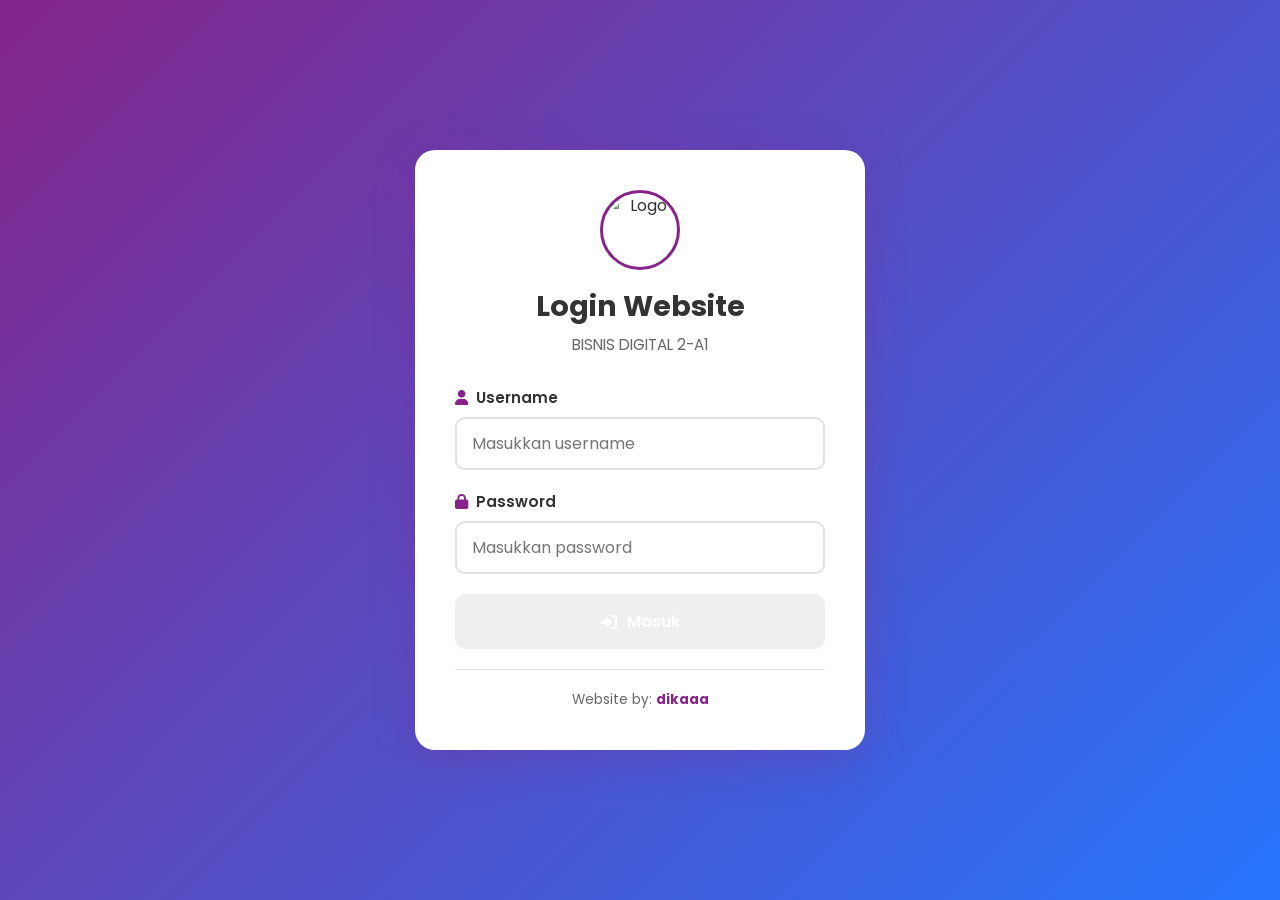
==== commit 6ce0fd79: "update files" ====
--- a/index.html
+++ b/index.html
@@ -510,9 +510,9 @@
             <div class="card"><img src="foto6.jpeg" alt="Foto 6"></div>
         </div>
          <div class="gallery-grid">
-            <div class="card"><img src="foto7.JPG" alt="Foto 7"></div>
-            <div class="card"><img src="foto8.JPG" alt="Foto 8"></div>
-            <div class="card"><img src="foto9.JPG" alt="Foto 9"></div>
+            <div class="card"><img src="foto7p.jpg" alt="Foto 7"></div>
+            <div class="card"><img src="foto8p.jpg" alt="Foto 8"></div>
+            <div class="card"><img src="foto9p.jpg" alt="Foto 9"></div>
         </div>
          <div class="gallery-grid">
             <div class="card"><img src="foto10.jpg" alt="Foto 10"></div>
@@ -525,9 +525,9 @@
             <div class="card"><img src="foto15.jpg" alt="Foto 15"></div>
             </div>
          <div class="gallery-grid">
-            <div class="card"><img src="foto16.JPG" alt="Foto 16"></div>
-            <div class="card"><img src="foto17.JPG" alt="Foto 17"></div>
-            <div class="card"><img src="foto18.JPG" alt="Foto 18"></div>
+            <div class="card"><img src="foto16p.jpg" alt="Foto 16"></div>
+            <div class="card"><img src="foto17p.jpg" alt="Foto 17"></div>
+            <div class="card"><img src="foto18p.jpg" alt="Foto 18"></div>
         </div>
     </section>
 
--- a/style.css
+++ b/style.css
@@ -31,6 +31,11 @@
     top: 0 !important;
     z-index: 1000 !important;
     box-shadow: 0 2px 10px rgba(0,0,0,0.1) !important;
+    transition: top 0.3s;
+}
+
+.navbar.hide{
+    top:-100px;
 }
 
 .logo {
@@ -1016,12 +1021,23 @@
     margin-bottom: 30px;
 }
 
-.login-logo {
-    width: 80px;
-    height: 80px;
-    border-radius: 50%;
-    margin-bottom: 15px;
-    border: 3px solid #85258a;
+.login-logo{
+    width:80px;
+    height:80px;
+    border-radius:50%;
+    border:3px solid #85258a;
+    margin:0 auto 15px auto;
+
+    display:flex;
+    align-items:center;
+    justify-content:center;
+    overflow:hidden;
+}
+
+.login-logo img{
+    width:100%;
+    height:100%;
+    object-fit:cover;
 }
 
 .login-header h2 {
